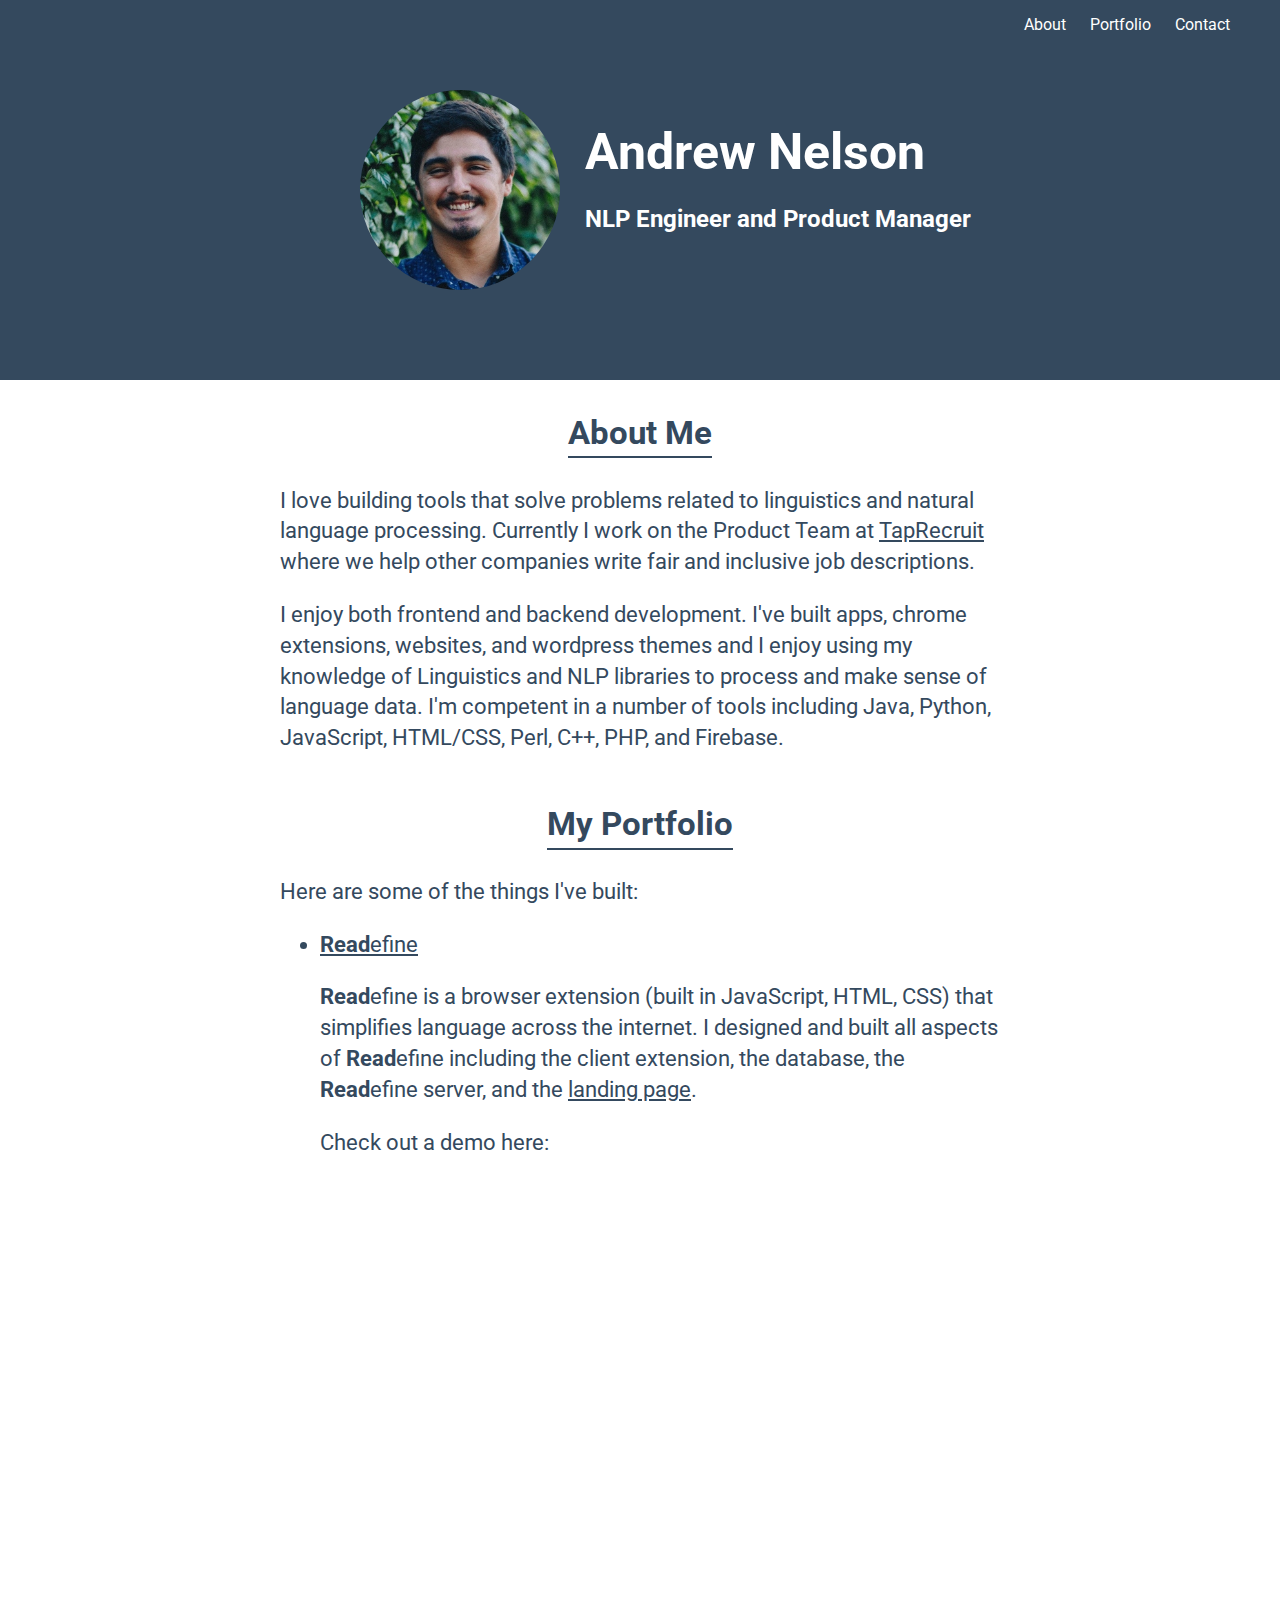
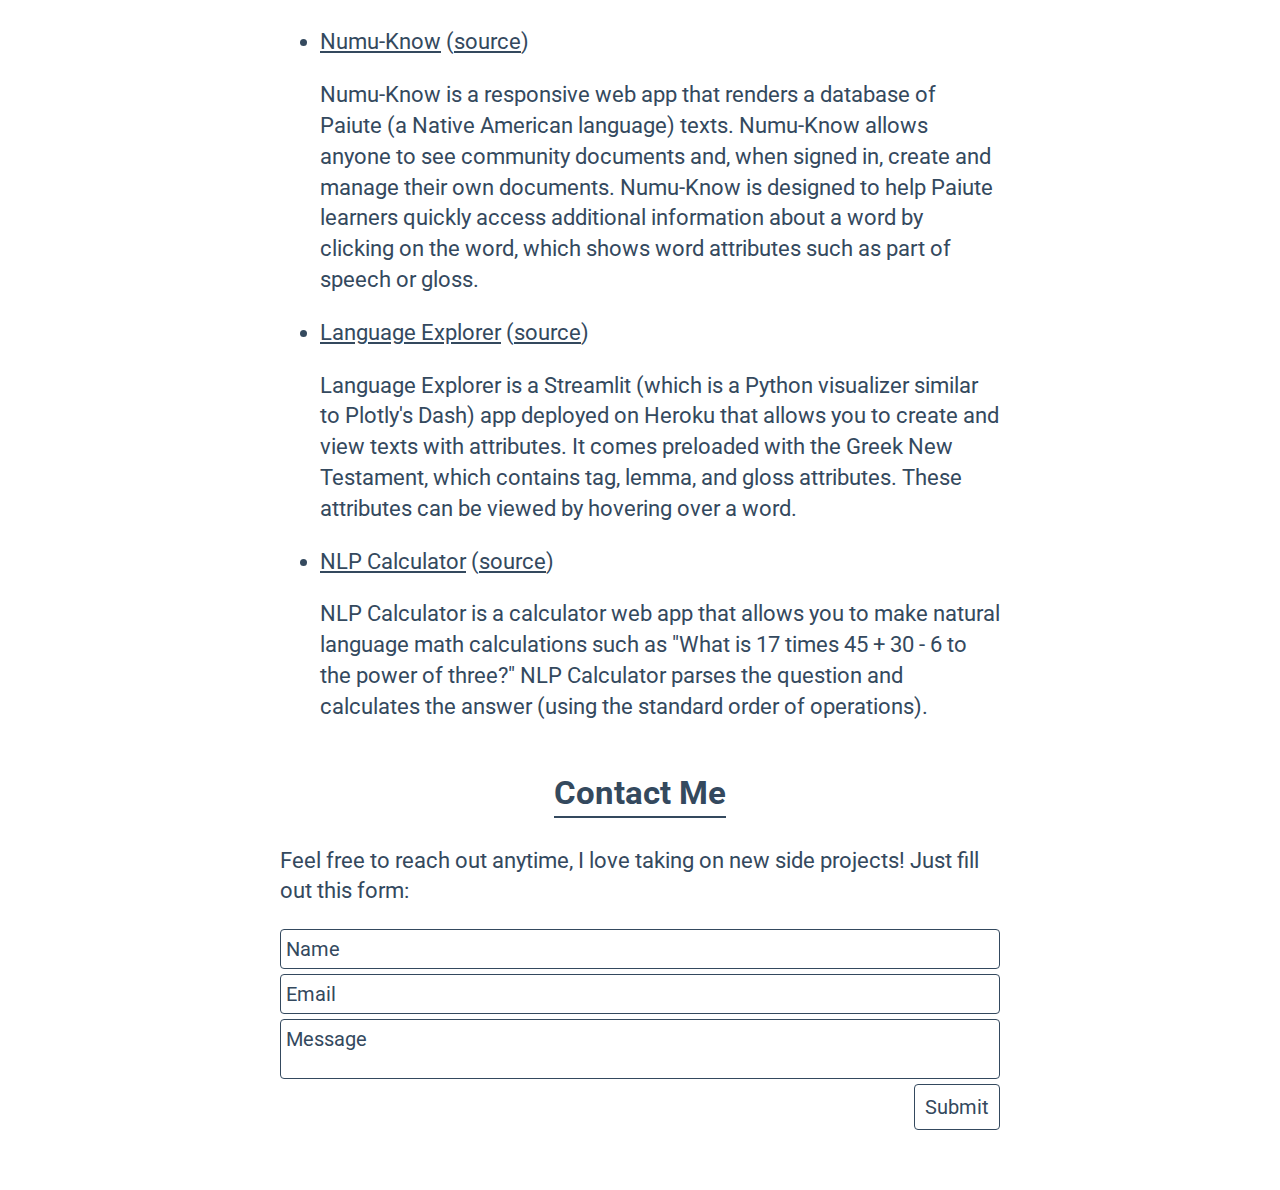
==== pages/index.html @ 2a1bea93 "initial commit" ====
<!DOCTYPE html>
<html>
    <head>
        <meta name="viewport" content="width=device-width, initial-scale=1">
        <link href='https://fonts.googleapis.com/css?family=Roboto' rel='stylesheet'>
        <link href='../css/styles.css' rel='stylesheet'>
    </head>

    <body>
        <header id="header">
            <div id="header-left">
                <img id="self-photo" src="../assets/andrew.jpeg">
                <div id="namearea">
                    <h1 id="site-title">Andrew Nelson</h1>
                    <h3 id="sub-title">NLP Engineer and Product Manager</h3>
                </div>
            </div>
            <div id="header-right">
                <a class="header-items" href="#about">About</a>
                <a class="header-items" href="#portfolio">Portfolio</a>
                <a class="header-items" href="#contact">Contact</a>
            </div>
            <!-- <div id="compact-nav">

            </div> -->
        </header>
        <main id="main">
            <div id="about">
                <h2 id="about-me" class="section-titles">About Me</h2>
                <p>I love building tools that solve problems related to linguistics and natural language processing. Currently I work on the Product Team at <a class="linkonpage" target="_blank" href="https://www.taprecruit.co">TapRecruit</a> where we help other companies write fair and inclusive job descriptions.</p>
                <p>I enjoy both frontend and backend development. I've built apps, chrome extensions, websites, and wordpress themes and I enjoy using my knowledge of Linguistics and NLP libraries to process and make sense of language data. I'm competent in a number of tools including Java, Python, JavaScript, HTML/CSS, Perl, C++, PHP, and Firebase.</p>
            </div>
            <div id="portfolio">
                <h2 class="section-titles">My Portfolio</h2>
                <p>Here are some of the things I've built:</p>
                <ul>
                    <li><a class="linkonpage" target="_blank" href="https://www.getreadefine.com"><b>Read</b>efine</a></li>
                    <p><b>Read</b>efine is a browser extension (built in JavaScript, HTML, CSS) that simplifies language across the internet. I designed and built all aspects of <b>Read</b>efine including the client extension, the database, the <b>Read</b>efine server, and the <a class="linkonpage" href="https://www.getreadefine.com" target="_blank">landing page</a>.</p>
                    <p>Check out a demo here:</p>
                    <div style="position: relative; padding-bottom: 62.5%; height: 0; z-index: 0;"><iframe src="https://www.loom.com/embed/34d1dfae9b204a598071443206785c63" frameborder="0" webkitallowfullscreen mozallowfullscreen allowfullscreen style="border-radius: 6px; position: absolute; top: 0; left: 0; width: 100%; height: 100%;"></iframe></div>
                    <p></p>
                    <li><a class="linkonpage" target="_blank" href="https://anlinguist.github.io/Numu-Know/pages/index.html">Numu-Know</a> (<a class="linkonpage" href="https://github.com/anlinguist/Numu-Know" target="_blank">source</a>)</li>
                    <p>Numu-Know is a responsive web app that renders a database of Paiute (a Native American language) texts. Numu-Know allows anyone to see community documents and, when signed in, create and manage their own documents. Numu-Know is designed to help Paiute learners quickly access additional information about a word by clicking on the word, which shows word attributes such as part of speech or gloss.</p>
                    <li><a class="linkonpage" target="_blank" href="https://desolate-castle-10591.herokuapp.com/">Language Explorer</a> (<a class="linkonpage" href="https://github.com/anlinguist/languageExplorer" target="_blank">source</a>)</li>
                    <p>Language Explorer is a Streamlit (which is a Python visualizer similar to Plotly's Dash) app deployed on Heroku that allows you to create and view texts with attributes. It comes preloaded with the Greek New Testament, which contains tag, lemma, and gloss attributes. These attributes can be viewed by hovering over a word.</p>
                    <li><a class="linkonpage" target="_blank" href="https://anlinguist.github.io/nlp-calculator/pages/index.html">NLP Calculator</a> (<a class="linkonpage" href="https://github.com/anlinguist/nlp-calculator" target="_blank">source</a>)</li>
                    <p>NLP Calculator is a calculator web app that allows you to make natural language math calculations such as "What is 17 times 45 + 30 - 6 to the power of three?" NLP Calculator parses the question and calculates the answer (using the standard order of operations).</p>
                </ul>
                
            </div>
            <div id="contact">
                <h2 class="section-titles">Contact Me</h2>
                <p>Feel free to reach out anytime, I love taking on new side projects! Just fill out this form:</p>
                <form id="contactform">
                    <div contenteditable="true" class="formitem" data-placeholder="Name"></div>
                    <div contenteditable="true" class="formitem" data-placeholder="Email"></div>
                    <div contenteditable="true" id="formmsg" class="formitem" data-placeholder="Message"></div>
                    <button type="submit" id="submit" disabled>Submit</button>
                </form>
            </div>

        </main>
        <footer></footer>
        <script src="../js/script.js"></script>
    </body>
</html>
---- css/styles.css ----
* {
    box-sizing: border-box;
    font-family: Roboto;
  }
body {
    margin: 0%;
}
header {
    background-color: #34495E;
    top: 0;
    position: fixed;
    padding: 90px 10px;
    width: 100%;
    display: flex;
    align-items: center;
    text-align: center;
    justify-content: space-between;
    color: white;
    z-index: 1;
}
#header {
    transition: 0.4s; 
}
main {
    margin: auto;
    margin-top: 390px;
    margin-bottom: 60px;
    font-size: 22px;
    line-height: 1.4;
    transition: 0.4s;
    max-width: 800px;
    padding-left: 40px;
    padding-right: 40px;
    color: #34495E;
}
#self-photo {
    float: left;
    height: 200px;
    margin-left: 25px;
    margin-right: 25px;
    margin-top: auto;
    margin-bottom: auto;
    display: block;
    border-radius: 50%;
    transition: 0.4s;
}
#namearea {
    margin-top: auto;
    margin-bottom: auto;
    display: block;
}
#site-title {
    margin-top: auto;
    margin-bottom: auto;
    display: block;
    font-size: 50px; 
    font-weight: bold; 
    transition: 0.4s; 
    text-align: left;
}
#sub-title {
    font-size: 24px;
    transition: 0.4s;
}
.header-items {
    transition: 0.4s;
}
#header-left {
    display: flex;
    white-space: nowrap;
    margin-left: calc(50vw - 315px);
    transition: 0.4s;
}
#header-right {
    margin-left: 25px;
    margin-right: 25px;
    position: absolute;
    top: 15px;
    right: 15px;
}

.header-items {
    padding: 10px;
    color: white;
    text-decoration: none;
}

#portfolio a {
    color: #34495E;
}

/* header at width == 645px is still intact. If it shrinks beyond 645px, collapse into a hamburger menu item*/
#navlist { 
    overflow: hidden; 
    background-color: gray;
    /* background-color: #f8f9fa;  */
    padding: 90px 10px; 
    transition: 0.4s; 
    position: fixed; 
    width: 100%; 
    top: 0; 
    z-index: 1; 
    color: #34495E;
} 

#navlist a { 
    float: left; 
    color: #34495E; 
    text-align: center; 
    padding: 12px; 
    text-decoration: none; 
    font-size: 18px;  
    line-height: 25px; 
    border-radius: 4px; 
    vertical-align: middle;
} 

#navlist #logo { 
    font-size: 35px; 
    font-weight: bold; 
    transition: 0.4s; 
} 


#navlist-right { 
    float: right; 
}

.section-titles {
    font-family: Roboto,"Helvetica Neue",Helvetica,Arial,sans-serif;
    padding-top: 20px;
    margin-left: auto;
    margin-right: auto;
    text-align: center;
    border-bottom: 2px solid #34495E;
    width: fit-content;
}
.linkonpage {
    color: #34495E;
    text-decoration: underline;
}
#portfolio a.linkonpage:hover {
    background-color: #34495E;
    color: white;
    text-decoration: none;
    border-radius: 3px;
}
#contactform {
    width: 100%;
    display: inline-block;
}
.formitem {
    width: 100%;
    font-size: 20px;
    padding: 5px;
    border-radius: 4px;
    border: 1px solid #34495E;
    margin-bottom: 5px;
    resize: none;
}
.formitem:focus {
    outline: none;
    box-shadow: 0 0 0 1pt #34495E;
}

.formitem:empty:before {
    content: attr(data-placeholder);
}

#formmsg {
    min-height: 60px;
}
#submit {
    float: right;
    padding: 10px;
    background-color: white;
    border: 1px solid #34495E;
    color: #34495E;
    border-radius: 4px;
    font-size: 20px;
}
#submit:hover {
    cursor: pointer;
    background-color: #34495E;
    border: 1px solid #34495E;
    color: white;
}
#submit:focus {
    outline: none;
    box-shadow: 0 0 0 1pt #34495E;
}
#submit:disabled {
    cursor: not-allowed;
  }
  
  #submit:disabled:hover {
    background-color: white;
    color: #34495E;
  }
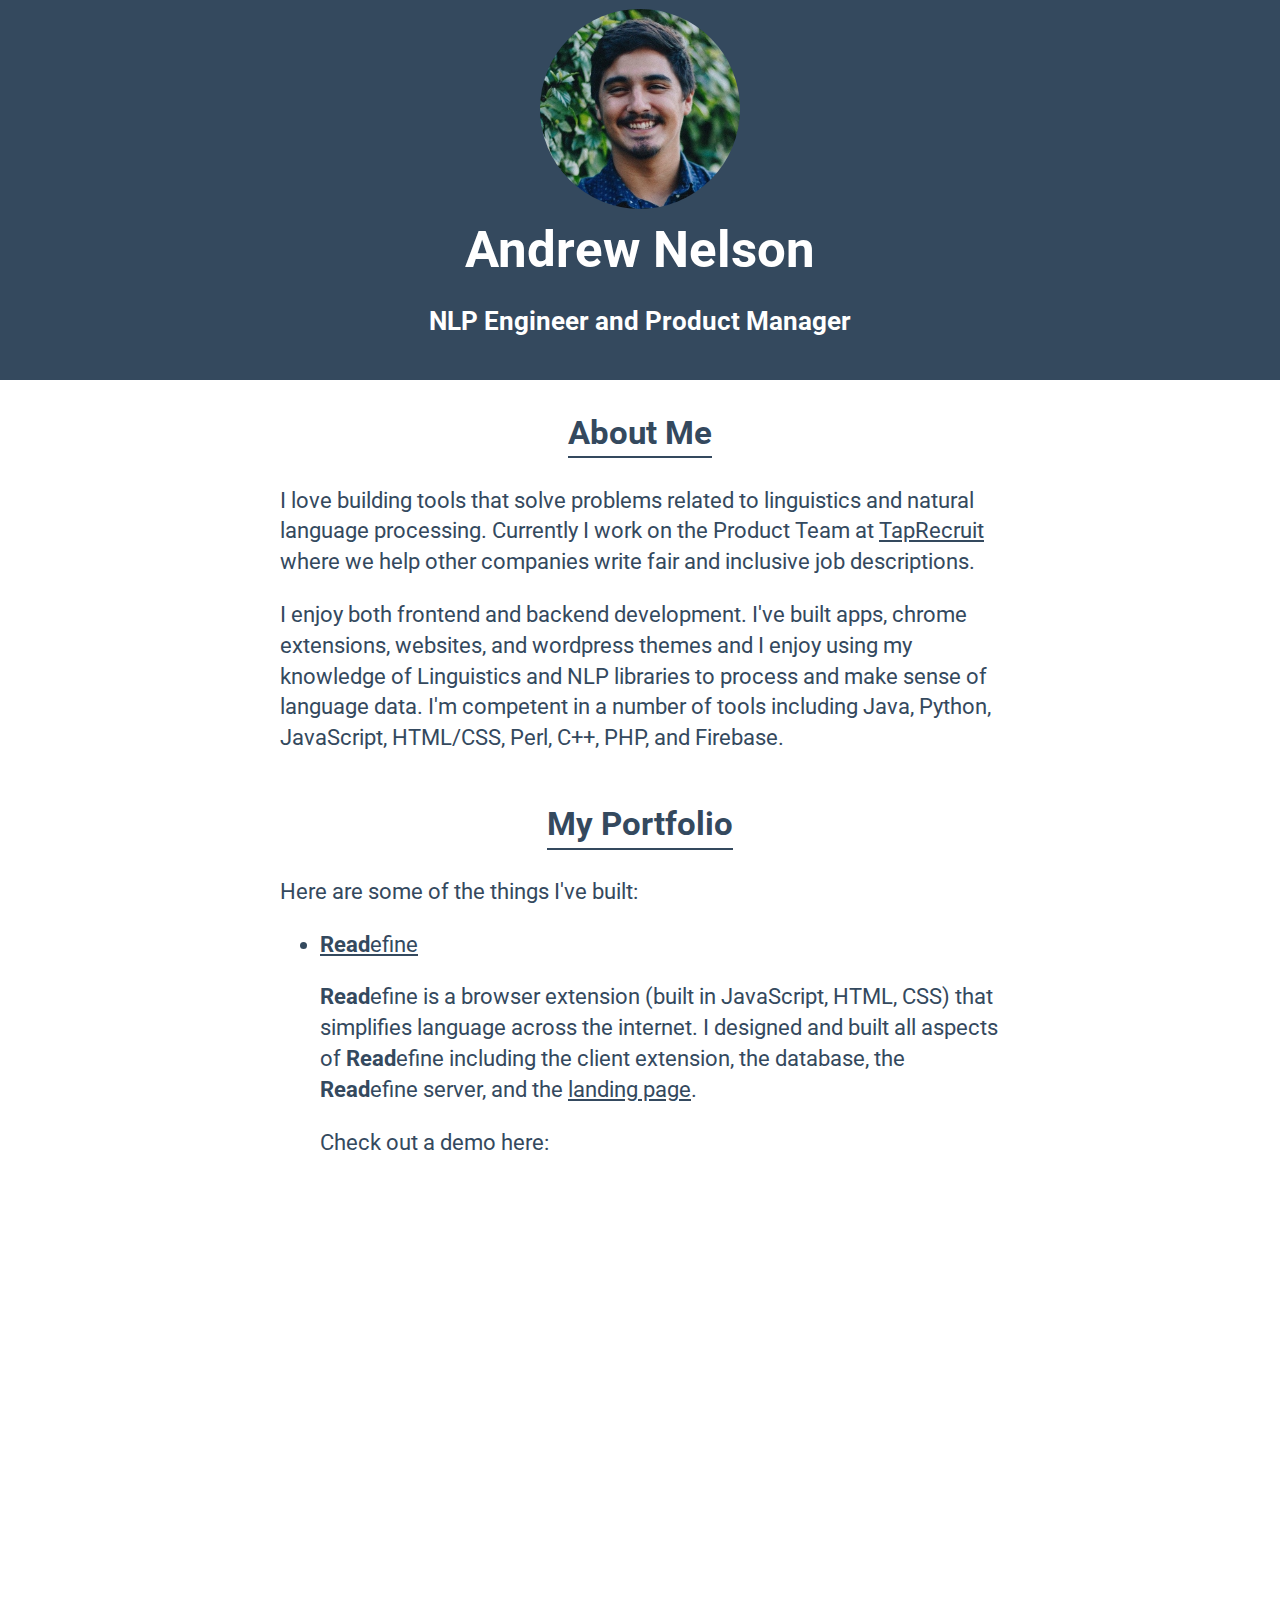
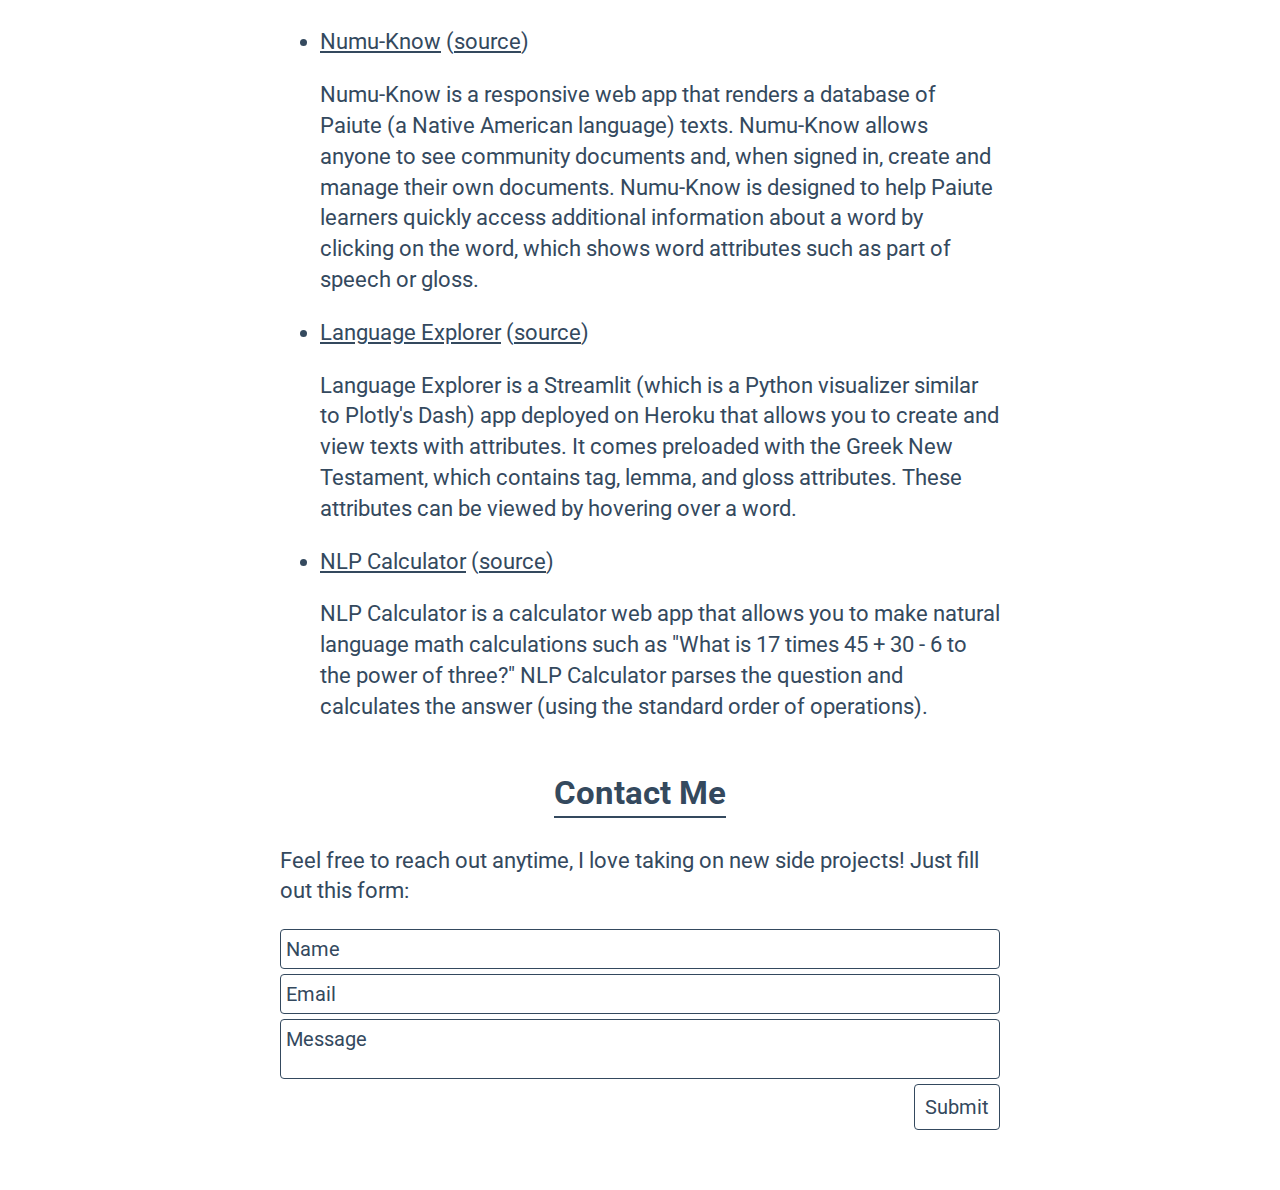
==== commit 45514ed9: "minor mobile fixes" ====
--- a/pages/index.html
+++ b/pages/index.html
@@ -15,11 +15,11 @@
                     <h3 id="sub-title">NLP Engineer and Product Manager</h3>
                 </div>
             </div>
-            <div id="header-right">
+            <!-- <div id="header-right">
                 <a class="header-items" href="#about">About</a>
                 <a class="header-items" href="#portfolio">Portfolio</a>
                 <a class="header-items" href="#contact">Contact</a>
-            </div>
+            </div> -->
             <!-- <div id="compact-nav">
 
             </div> -->
--- a/css/styles.css
+++ b/css/styles.css
@@ -17,6 +17,7 @@
     justify-content: space-between;
     color: white;
     z-index: 1;
+    height: 380px;
 }
 #header {
     transition: 0.4s; 
@@ -34,13 +35,11 @@
     color: #34495E;
 }
 #self-photo {
-    float: left;
     height: 200px;
-    margin-left: 25px;
-    margin-right: 25px;
+    margin-left: auto;
+    margin-right: auto;
     margin-top: auto;
     margin-bottom: auto;
-    display: block;
     border-radius: 50%;
     transition: 0.4s;
 }
@@ -48,28 +47,37 @@
     margin-top: auto;
     margin-bottom: auto;
     display: block;
+    margin-left: auto;
+    margin-right: auto;
+    padding: 10px;
 }
 #site-title {
     margin-top: auto;
     margin-bottom: auto;
     display: block;
-    font-size: 50px; 
+    font-size: 4vw; 
     font-weight: bold; 
     transition: 0.4s; 
-    text-align: left;
+    text-align: center;
 }
 #sub-title {
-    font-size: 24px;
+    font-size: 2vw;
     transition: 0.4s;
 }
 .header-items {
     transition: 0.4s;
 }
 #header-left {
+    white-space: nowrap;
+    transition: 0.4s;    
+    position: absolute;
     display: flex;
-    white-space: nowrap;
-    margin-left: calc(50vw - 315px);
-    transition: 0.4s;
+    flex-direction: row;
+    flex-wrap: wrap;
+    padding: 10px;
+    top: 50%;
+    left: 50%;
+    transform: translate(-50%, -50%);
 }
 #header-right {
     margin-left: 25px;
@@ -196,4 +204,13 @@
   #submit:disabled:hover {
     background-color: white;
     color: #34495E;
+  }
+
+  @media screen and (max-width: 500px) {
+    #site-title {   
+      font-size: 8vw;
+    }
+    #sub-title {
+        font-size: 4vw;
+    }
   }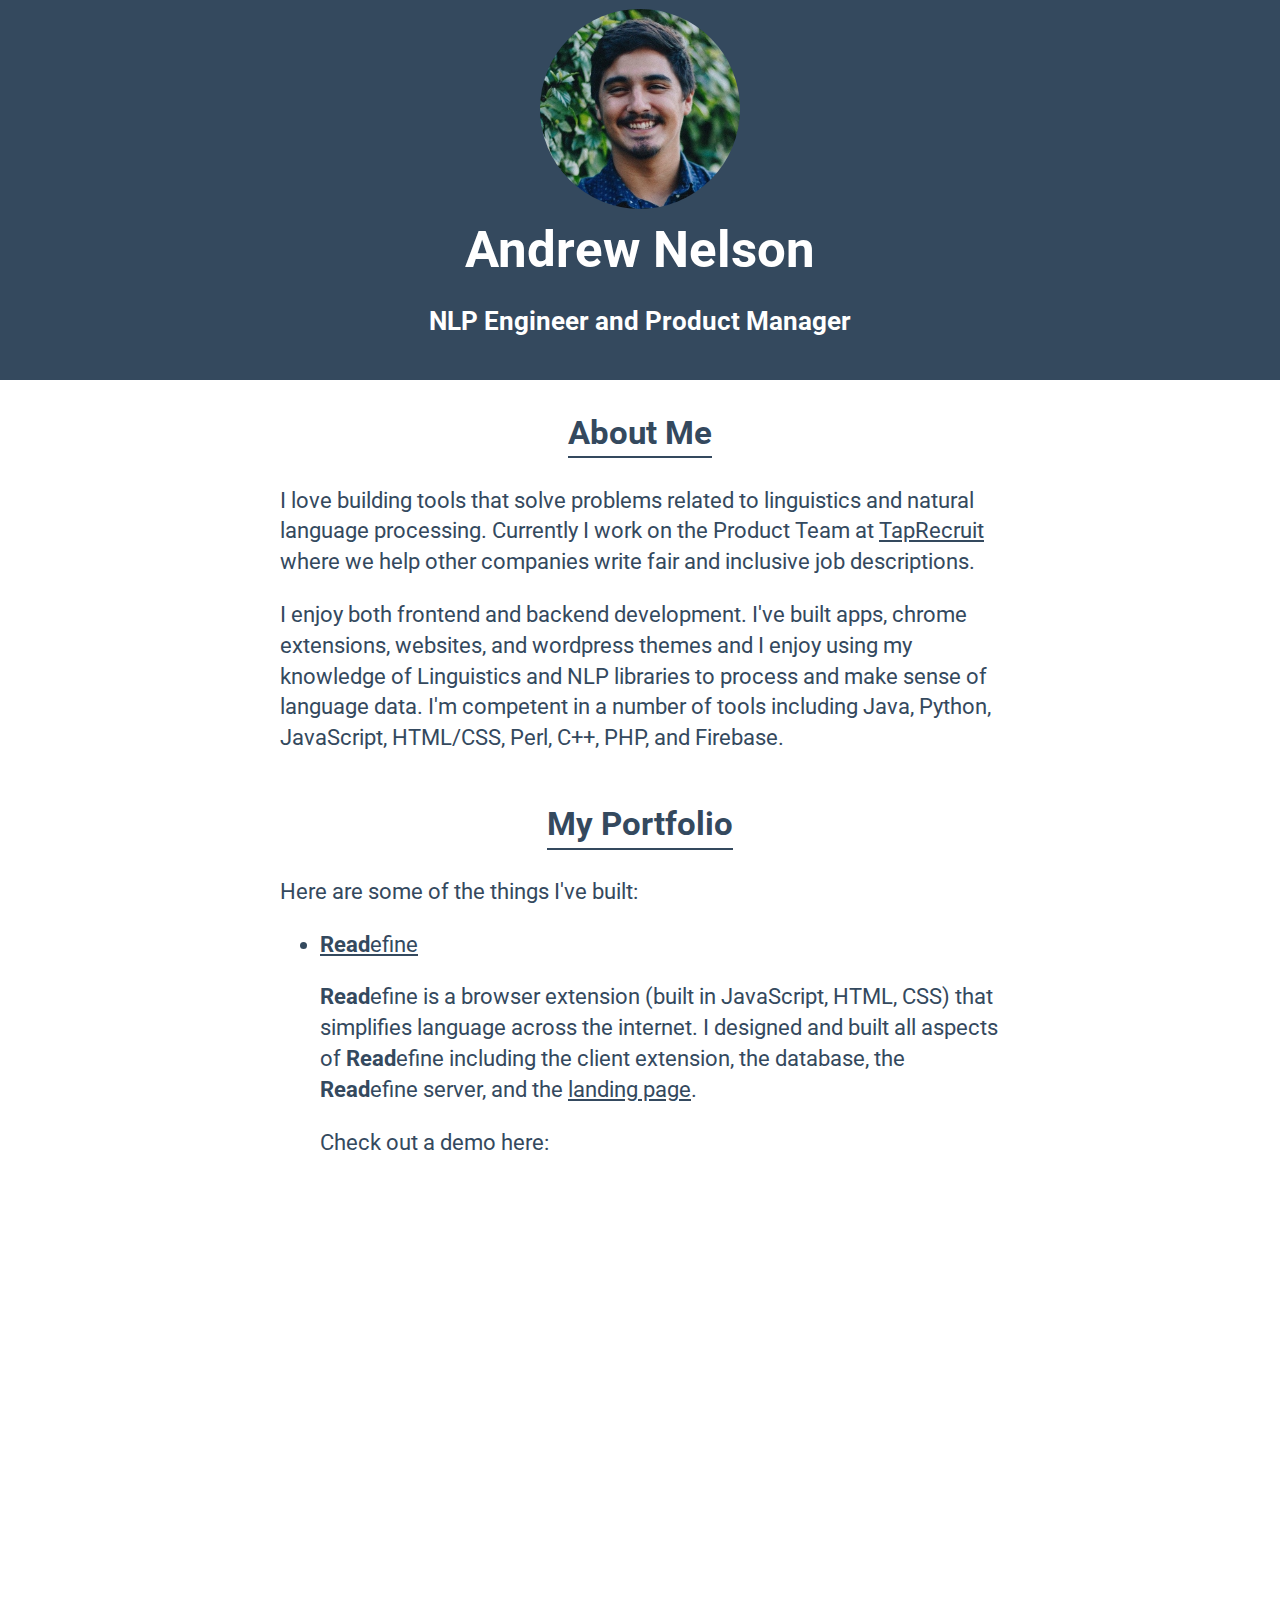
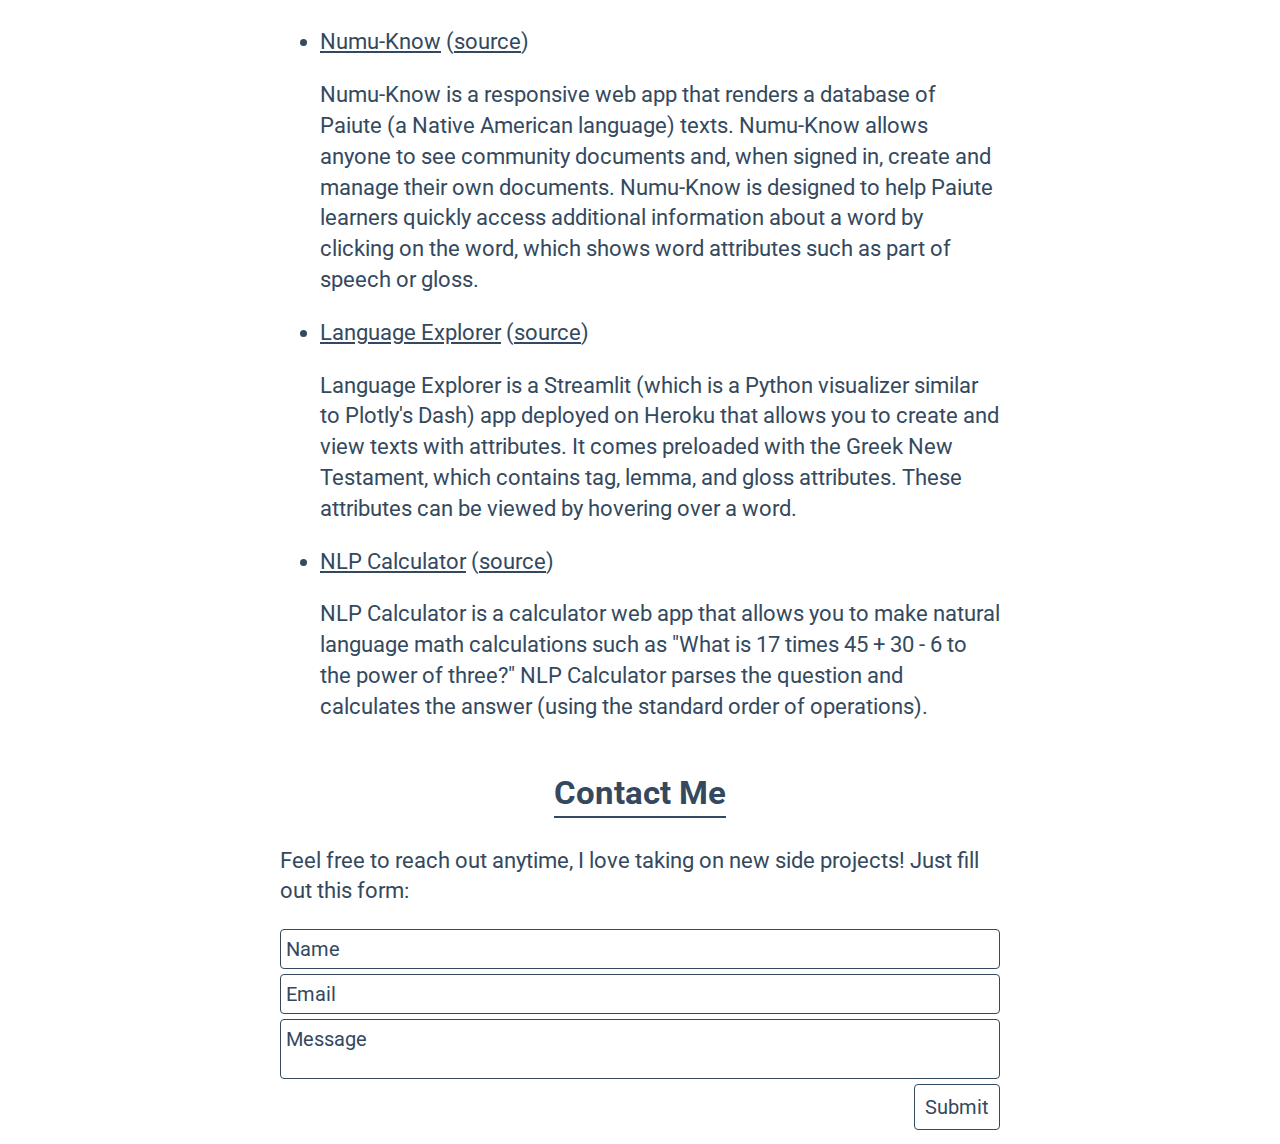
==== commit d32fcadd: "make form work" ====
--- a/pages/index.html
+++ b/pages/index.html
@@ -52,11 +52,11 @@
                 <h2 class="section-titles">Contact Me</h2>
                 <p>Feel free to reach out anytime, I love taking on new side projects! Just fill out this form:</p>
                 <form id="contactform">
-                    <div contenteditable="true" class="formitem" data-placeholder="Name"></div>
-                    <div contenteditable="true" class="formitem" data-placeholder="Email"></div>
-                    <div contenteditable="true" id="formmsg" class="formitem" data-placeholder="Message"></div>
-                    <button type="submit" id="submit" disabled>Submit</button>
+                    <div contenteditable="true" class="formitem" id="formname" data-placeholder="Name"></div>
+                    <div contenteditable="true" class="formitem" id="formemail" data-placeholder="Email"></div>
+                    <div contenteditable="true" id="formmsg" id="formmsg" class="formitem" data-placeholder="Message"></div>
                 </form>
+                <button id="submit" disabled>Submit</button>
             </div>
 
         </main>
--- a/css/styles.css
+++ b/css/styles.css
@@ -41,7 +41,7 @@
     margin-top: auto;
     margin-bottom: auto;
     border-radius: 50%;
-    transition: 0.4s;
+    /* transition: 0.4s; */
 }
 #namearea {
     margin-top: auto;
@@ -57,19 +57,19 @@
     display: block;
     font-size: 4vw; 
     font-weight: bold; 
-    transition: 0.4s; 
+    /* transition: 0.4s;  */
     text-align: center;
 }
 #sub-title {
     font-size: 2vw;
-    transition: 0.4s;
+    /* transition: 0.4s; */
 }
 .header-items {
     transition: 0.4s;
 }
 #header-left {
     white-space: nowrap;
-    transition: 0.4s;    
+    /* transition: 0.4s;     */
     position: absolute;
     display: flex;
     flex-direction: row;
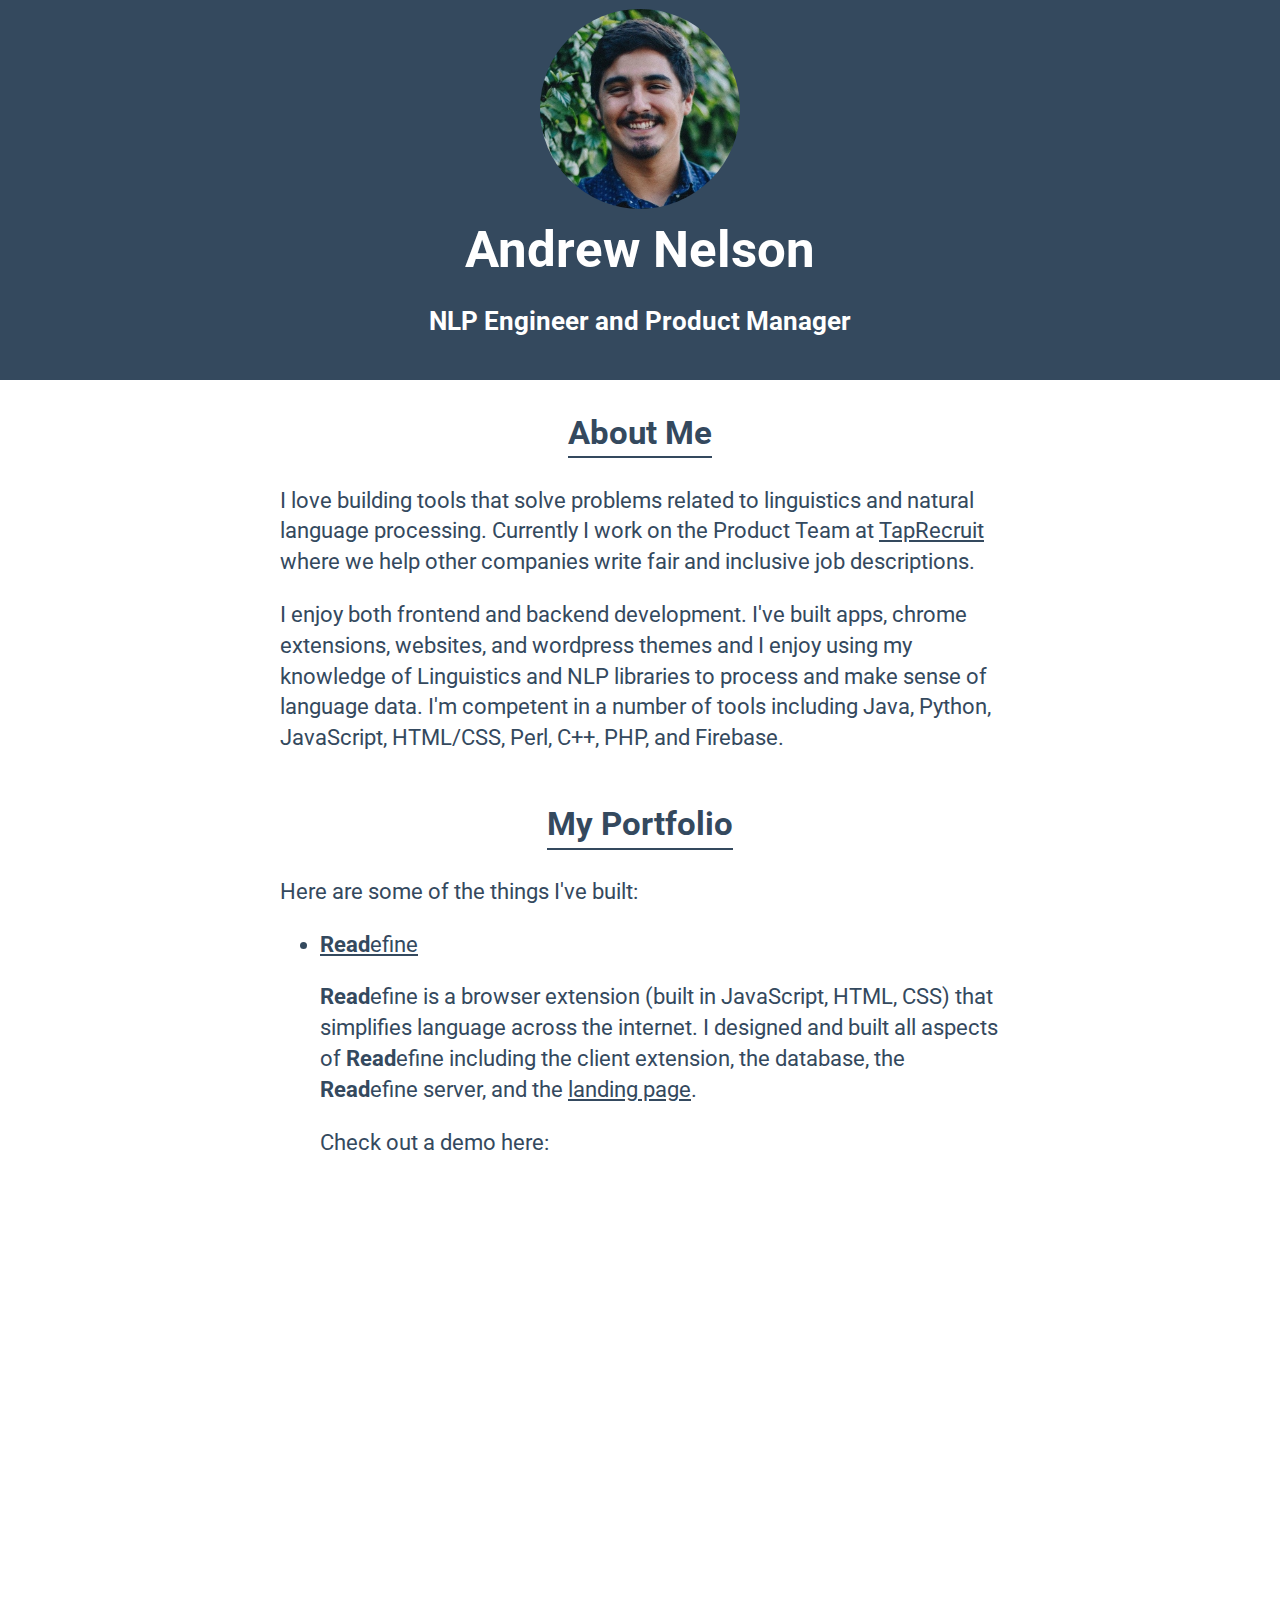
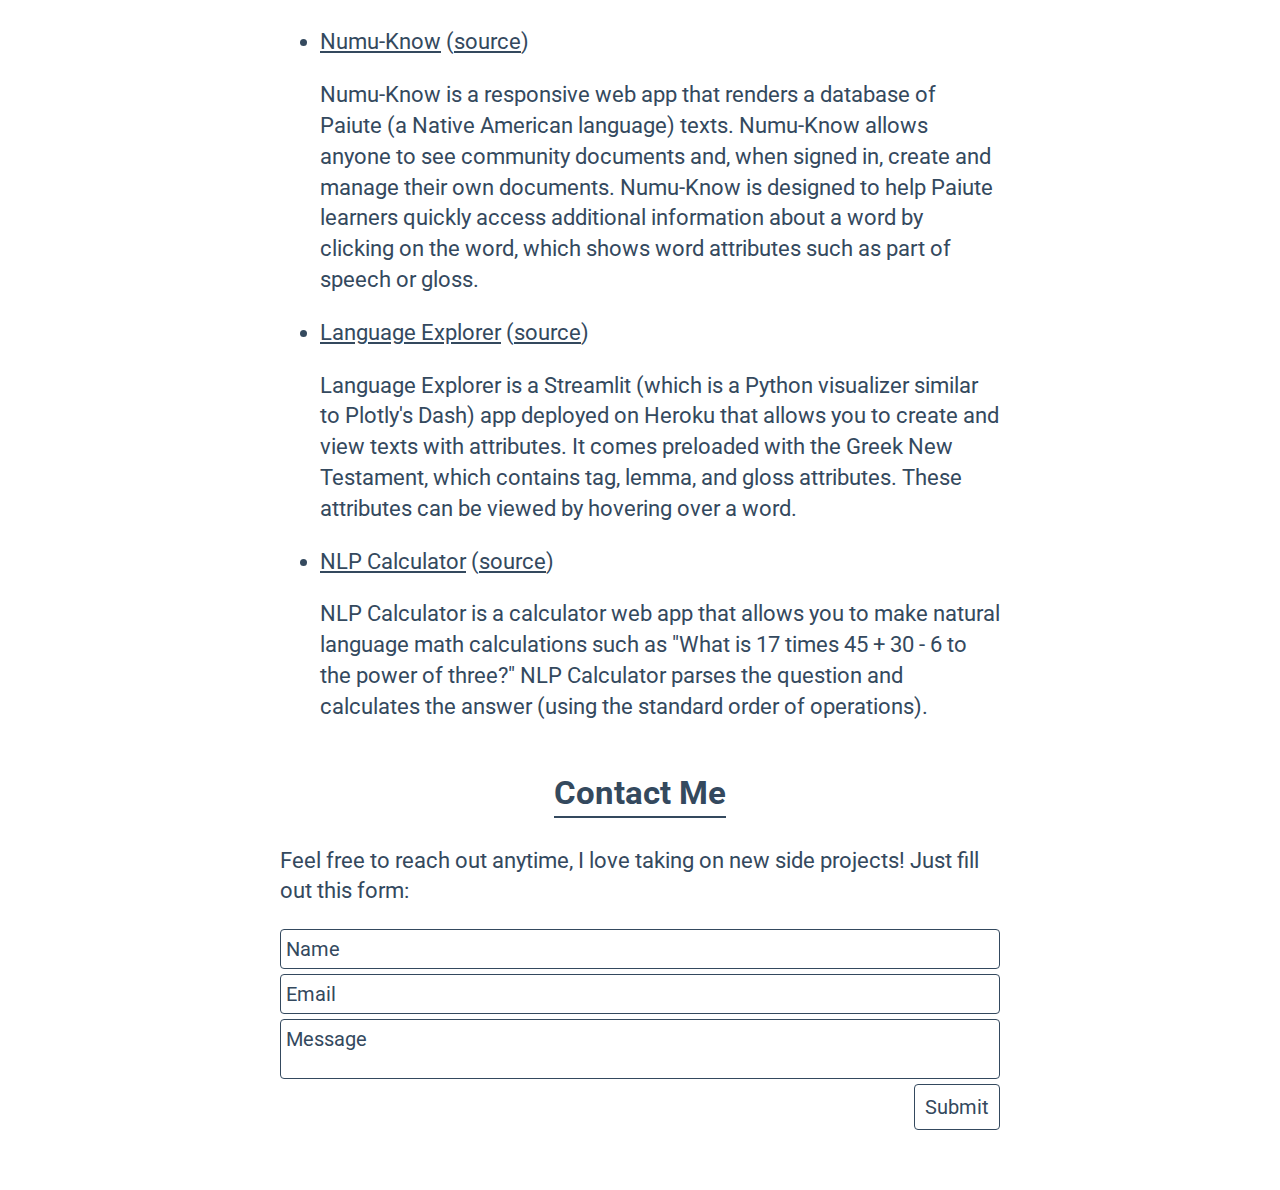
==== commit eccb2dc7: "adjust bottom margin" ====
--- a/pages/index.html
+++ b/pages/index.html
@@ -56,7 +56,7 @@
                     <div contenteditable="true" class="formitem" id="formemail" data-placeholder="Email"></div>
                     <div contenteditable="true" id="formmsg" id="formmsg" class="formitem" data-placeholder="Message"></div>
                 </form>
-                <button id="submit" disabled>Submit</button>
+                <div id="submitdiv"><button id="submit" disabled>Submit</button></div>
             </div>
 
         </main>
--- a/css/styles.css
+++ b/css/styles.css
@@ -178,8 +178,11 @@
 #formmsg {
     min-height: 60px;
 }
+#submitdiv {
+    text-align: right;
+    display: block;
+}
 #submit {
-    float: right;
     padding: 10px;
     background-color: white;
     border: 1px solid #34495E;
